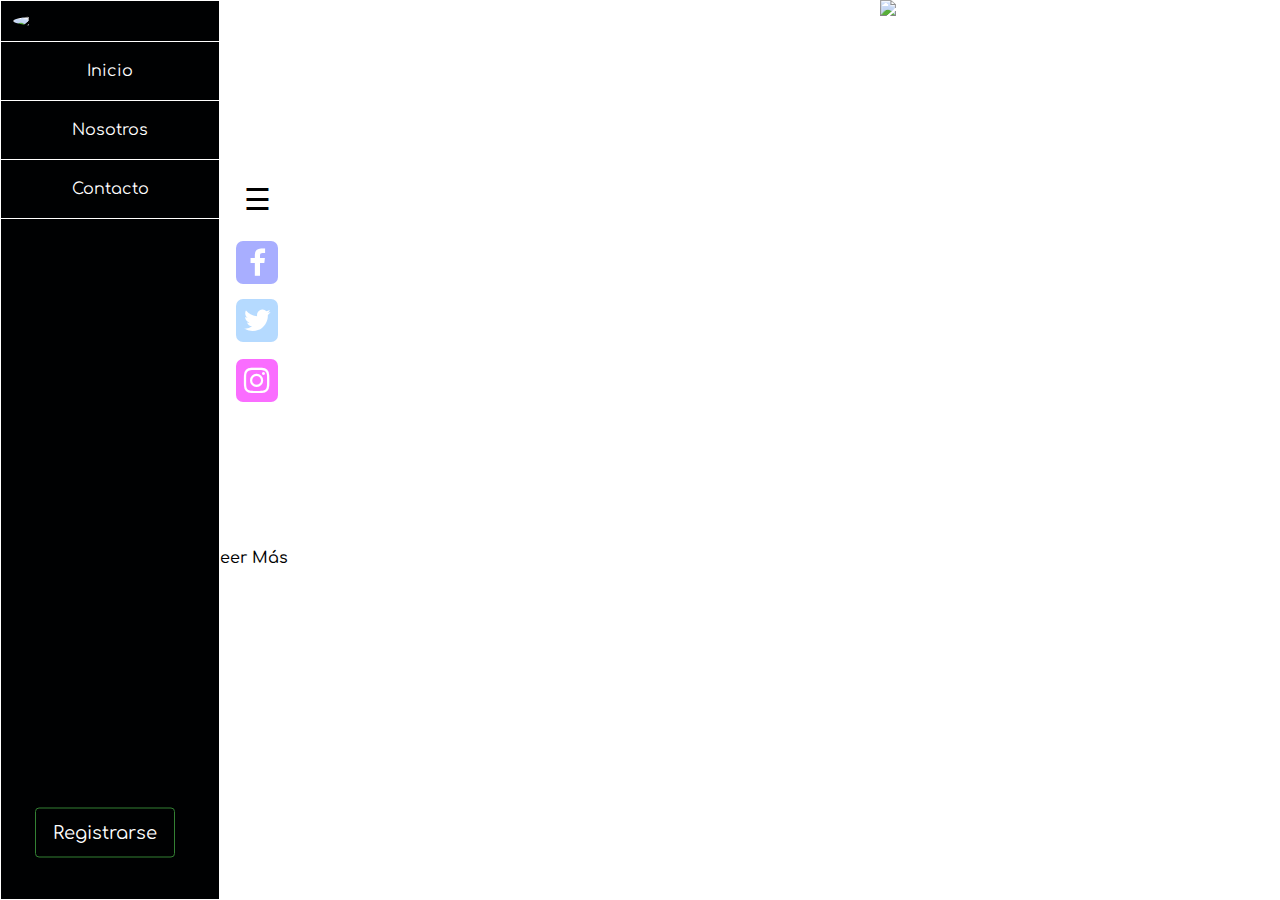
==== index.html @ b9a4e76d "Add files via upload" ====
<!--Catalina-->
<!DOCTYPE html>
<html lang="en">

<head>
    <meta charset="UTF-8">
    <meta http-equiv="X-UA-Compatible" content="IE=edge">
    <meta name="viewport" content="width=device-width, initial-scale=1.0">
    <title>ClassPort</title>
    <link rel="stylesheet" href="https://cdnjs.cloudflare.com/ajax/libs/font-awesome/4.7.0/css/font-awesome.css" integrity="sha512-5A8nwdMOWrSz20fDsjczgUidUBR8liPYU+WymTZP1lmY9G6Oc7HlZv156XqnsgNUzTyMefFTcsFH/tnJE/+xBg==" crossorigin="anonymous" referrerpolicy="no-referrer"
    />
    <link rel="stylesheet" href="estilos.css">
</head>

<body>
    <nav id="landing_navbar" class="active">
        <img src="img/A..png" id="navbar_logo">
        <div class="toggle-btn"><span>&#9776;</span></div>
        <div class="face-btn"><span><a href="#"></a><i class="fa fa-facebook" aria-hidden="true"></i></span></div>
        <div class="twitter-btn"><span><a href="#"></a><i class="fa fa-twitter" aria-hidden="true"></i></span></div>
        <div class="inst-btn"><span><a href="#"></a><i class="fa fa-instagram" aria-hidden="true"></i></span></div>
        <ul>
            <li><a href="">Inicio</a></li>
            <li><a href="">Nosotros</a></li>
            <li><a href="">Contacto</a></li>
        </ul>
        <button id="btn_irRegistro"><a id="link_registro" href="registro.html">Registrarse</a></button>
    </nav>
    <script src="main.js" charset="utf-8"></script>

    <section>
        <div class="logo">ClassPort</div>
        <div class="bg"><img src="img/character.png"></div>
        <div class="content">
            <h2>Let's Make<br>Somenthing Creative</h2>
            <p>Lorem ipsum dolor sit, amet consectetur adipisicing elit. Iste aliquam voluptate inventore obcaecati facere, dolorem accusamus qui a nesciunt provident incidunt libero distinctio possimus, dolor et id officia debitis natus.</p>
            <a href="#">Leer Más</a>
        </div>
        <!-- <p class="CopyrightText">©2021. ClassPort G7</p> -->
        <div class="menudos"></div>
    </section>


</body>

</html>
---- estilos.css ----
/*Daniela*/

@import url('https://fonts.googleapis.com/css2?family=Comfortaa&display=swap');
* {
    margin: 0px;
    padding: 0px;
    box-sizing: border-box;
    font-family: 'Comfortaa', cursive;
}

body {
    background-image: url(img/4..jpeg);
}

section {
    position: absolute;
    padding: 100px;
    display: flex;
    justify-content: flex-start;
    align-items: center;
    min-height: 100vh;
    left: 80px;
}

section .logo {
    position: absolute;
    visibility: hidden;
    top: 30px;
    color: #fff;
    font-weight: 700;
    font-size: 2em;
    z-index: 100;
    cursor: pointer;
}

.bg {
    position: absolute;
    height: 100%;
    left: 800px;
}

.bg img {
    max-width: 380px;
    animation: animate 5s linear infinite;
}

@keyframes animate {
    0%,
    100% {
        transform: translateY(50px);
    }
    50% {
        transform: translateY(80px);
    }
}

section .content {
    max-width: 650px;
}

section .content h2 {
    color: #fff;
    font-size: 3em;
    font-weight: 700;
    line-height: 1.1em;
}

section .content p {
    color: #fff;
    font-size: 1.1em;
    margin: 20px 0 10px;
}

section .content a {
    color: rgb(0, 0, 0);
    background: #ffffff;
    font-size: 1em;
    margin: 20px 0;
    font-weight: 500;
    display: inline-block;
    padding: 10px 30px;
    text-decoration: none;
}


/*.CopyrightText {
    position: absolute;
    bottom: 20px;
    color: #fff;
    font-size: 1.1em;
    margin: 20px;
} */

#landing_navbar {
    position: fixed;
    width: 220px;
    height: 100%;
    background: #000102;
    font-family: 'Comfortaa', cursive;
    left: -220px;
    transition: all 500ms linear;
    border: 1px #fff solid;
    z-index: 100;
}

#landing_navbar.active {
    left: 0;
    position: fixed;
}

#landing_navbar ul li {
    color: rgba(255, 255, 255, 0.9);
    text-align: center;
    padding: 20px 10px;
    list-style: none;
    border-bottom: 1px solid rgb(255, 255, 255);
}

li:first-child {
    border-top: 1px solid rgb(255, 255, 255);
}

#landing_navbar a {
    text-decoration: none;
    color: #fff;
}

#navbar_logo {
    border-radius: 50%;
    display: block;
    margin: 0 auto;
    padding: 12px;
}

button {
    position: absolute;
    top: 94%;
    left: 19%;
    transform: translate(-5%, -75%);
}

button {
    background: none;
    color: #ccc;
    width: 140px;
    height: 50px;
    border: 1px solid #338033;
    font-size: 18px;
    border-radius: 4px;
    transition: .6s;
    overflow: hidden;
}

button:focus {
    outline: none;
}

button::before {
    content: '';
    display: block;
    position: absolute;
    background: rgba(255, 255, 255, .5);
    width: 60px;
    height: 100%;
    left: 0;
    top: 0;
    opacity: .5s;
    filter: blur(30px);
    transform: translateX(-130px) skewX(-15deg);
}

button::after {
    content: '';
    display: block;
    position: absolute;
    background: rgba(255, 255, 255, .2);
    width: 30px;
    height: 100%;
    left: 30px;
    top: 0;
    opacity: 0;
    filter: blur(30px);
    transform: translate(-100px) scaleX(-15deg);
}

button:hover {
    background: #338033;
    cursor: pointer;
}

button:hover:before {
    transform: translateX(300px) skew(-15deg);
    opacity: .6;
    transition: .7s;
}

button:hover::after {
    transform: translateX(300px) skew(-15deg);
    opacity: 1;
    transition: .7s;
}


/*Camilo*/

#title {
    font-family: 'Comfortaa', cursive;
    font-size: 50px;
    margin-left: 250px;
    margin-right: 30px;
    padding: 1em;
}

.parrafo1 {
    font-family: 'Comfortaa', cursive;
    width: 1000px;
    margin-left: 250px;
    margin-right: 30px;
}

.parrafo2 {
    font-family: 'Comfortaa', cursive;
    width: 400px;
    transform: translate(250px);
}

.subtitle {
    font-family: 'Comfortaa', cursive;
    transform: translate(250px);
    padding: 1em;
    margin-top: 20px;
}

#landing_navbar .toggle-btn {
    position: absolute;
    left: 235px;
    top: 180px;
    cursor: pointer;
}

#landing_navbar .toggle-btn span {
    display: block;
    color: rgb(0, 0, 0);
    width: 42px;
    height: 43px;
    text-align: center;
    font-size: 30px;
    border: rgb(255, 255, 255) 1px solid;
    background-color: #ffffff;
    border-radius: 7px;
}

#landing_navbar .face-btn {
    position: absolute;
    left: 235px;
    top: 240px;
    cursor: pointer;
}

#landing_navbar .face-btn span {
    display: block;
    color: #fff;
    width: 42px;
    height: 43px;
    text-align: center;
    padding: 7px;
    font-size: 30px;
    border: rgb(#000dbe) 1px solid;
    background-color: #a8aeff;
    border-radius: 7px;
}

#landing_navbar .twitter-btn {
    position: absolute;
    left: 235px;
    top: 298px;
    cursor: pointer;
}

#landing_navbar .twitter-btn span {
    display: block;
    color: #fff;
    width: 42px;
    height: 43px;
    text-align: center;
    padding: 6px;
    font-size: 30px;
    border: rgb(#61b0ff) 1px solid;
    background-color: #b5daff;
    border-radius: 7px;
}

#landing_navbar .inst-btn {
    position: absolute;
    left: 235px;
    top: 358px;
    cursor: pointer;
}

#landing_navbar .inst-btn span {
    display: block;
    color: #fff;
    width: 42px;
    height: 43px;
    text-align: center;
    padding: 6px;
    font-size: 30px;
    border: rgb(#fa6dff) 1px solid;
    background-color: #fa6dff;
    border-radius: 7px;
}

#form_registro_usuario {
    text-align: center;
    padding: 10%;
    display: block;
}

.warnings {
    width: 200px;
    text-align: center;
    margin: auto;
    color: #B06AB3;
    padding-top: 20px;
}

.ingresar {
    position: absolute;
    top: 70%;
    left: 45%;
    transform: translate(-5%, -75%);
    background: none;
    color: rgb(255, 255, 255);
}

h1 {
    padding: 60px;
}
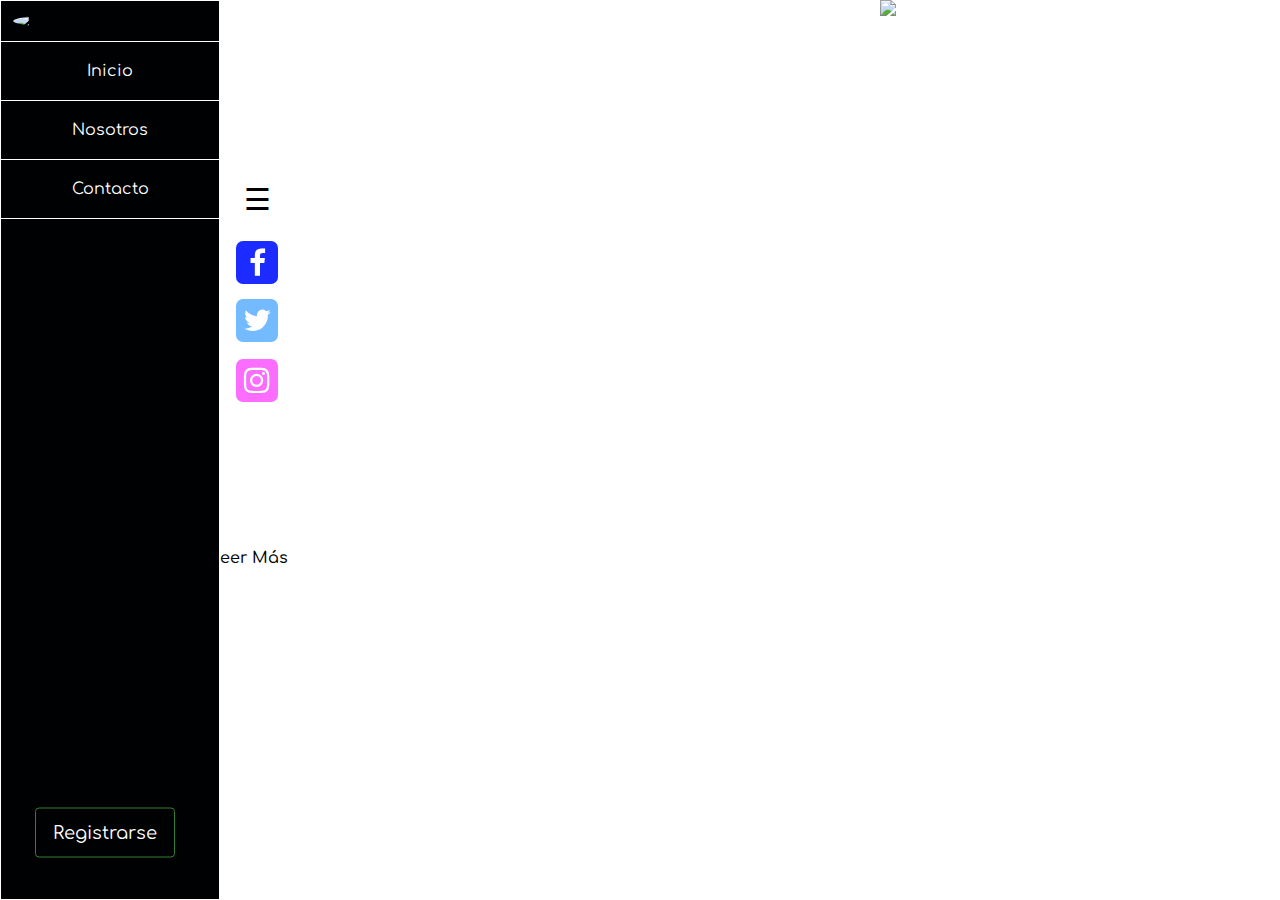
==== commit e98afbd3: "Update index.html" ====
--- a/index.html
+++ b/index.html
@@ -21,7 +21,7 @@
         <div class="inst-btn"><span><a href="#"></a><i class="fa fa-instagram" aria-hidden="true"></i></span></div>
         <ul>
             <li><a href="">Inicio</a></li>
-            <li><a href="">Nosotros</a></li>
+            <li><a href="nosotros.html">Nosotros</a></li>
             <li><a href="">Contacto</a></li>
         </ul>
         <button id="btn_irRegistro"><a id="link_registro" href="registro.html">Registrarse</a></button>
@@ -43,4 +43,4 @@
 
 </body>
 
-</html>+</html>
--- a/estilos.css
+++ b/estilos.css
@@ -266,7 +266,7 @@
     padding: 7px;
     font-size: 30px;
     border: rgb(#000dbe) 1px solid;
-    background-color: #a8aeff;
+    background-color: #1c2bff;
     border-radius: 7px;
 }
 
@@ -285,8 +285,8 @@
     text-align: center;
     padding: 6px;
     font-size: 30px;
-    border: rgb(#61b0ff) 1px solid;
-    background-color: #b5daff;
+    border: rgb(#399cff) 1px solid;
+    background-color: #74baff;
     border-radius: 7px;
 }
 
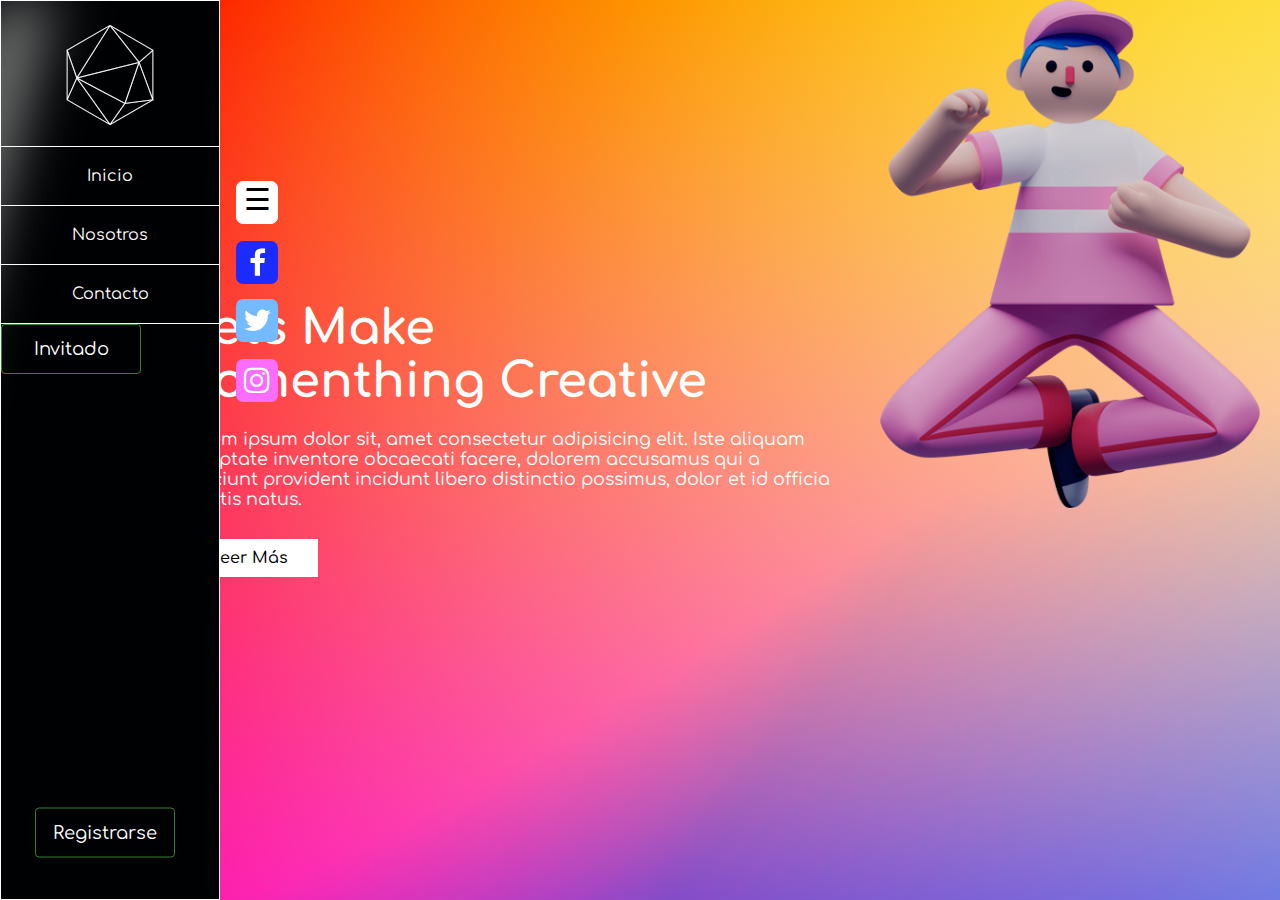
==== commit e4dc0eec: "Update index.html" ====
--- a/index.html
+++ b/index.html
@@ -24,6 +24,7 @@
             <li><a href="nosotros.html">Nosotros</a></li>
             <li><a href="">Contacto</a></li>
         </ul>
+        <button id="btn_Invitado"><a href="invitado.html">Invitado</a></button>
         <button id="btn_irRegistro"><a id="link_registro" href="registro.html">Registrarse</a></button>
     </nav>
     <script src="main.js" charset="utf-8"></script>
--- a/estilos.css
+++ b/estilos.css
@@ -132,7 +132,7 @@
     padding: 12px;
 }
 
-button {
+#btn_irRegistro {
     position: absolute;
     top: 94%;
     left: 19%;
@@ -335,4 +335,39 @@
 
 h1 {
     padding: 60px;
-}+}
+
+/* para dar el estilo a registro*/
+
+#form_registro_usuario {
+    width: 400px;
+    background: #16151b;
+    padding: 30px;
+    margin: auto;
+    margin-top: 100px;
+    border-radius: 4px;
+    color: white;
+    box-shadow: 7px 13px 37px #000;
+}
+
+#form_registro_usuario h4 {
+    font-size: 22px;
+    margin-bottom: 20px;
+}
+
+#form_registro_usuario p {
+    height: 40px;
+    text-align: center;
+    font-size: 18px;
+    line-height: 40px;
+}
+
+#form_registro_usuario a {
+    color: white;
+    text-decoration: none;
+}
+
+#form_registro_usuario a:hover {
+    color: white;
+    text-decoration: underline;
+}
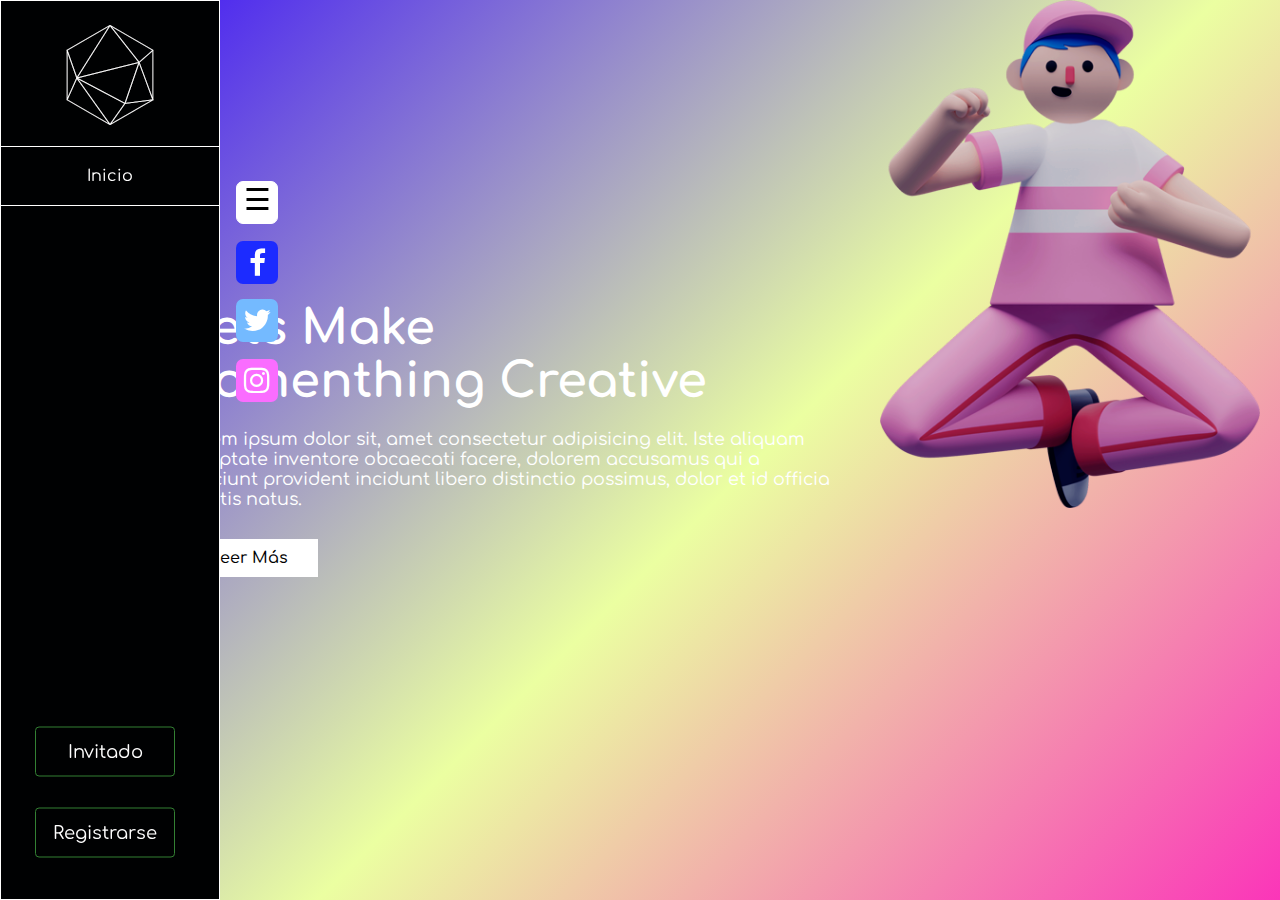
==== commit eec0ccde: "Update index.html" ====
--- a/index.html
+++ b/index.html
@@ -21,8 +21,6 @@
         <div class="inst-btn"><span><a href="#"></a><i class="fa fa-instagram" aria-hidden="true"></i></span></div>
         <ul>
             <li><a href="">Inicio</a></li>
-            <li><a href="nosotros.html">Nosotros</a></li>
-            <li><a href="">Contacto</a></li>
         </ul>
         <button id="btn_Invitado"><a href="invitado.html">Invitado</a></button>
         <button id="btn_irRegistro"><a id="link_registro" href="registro.html">Registrarse</a></button>
--- a/estilos.css
+++ b/estilos.css
@@ -9,7 +9,25 @@
 }
 
 body {
-    background-image: url(img/4..jpeg);
+    background-image: linear-gradient(135deg, #2f00ff, #ebffa1, #ff00bf, #bbb9ff, #cc00ff, #ff8692, #fff67c);
+    background-size: 500%;
+    animation: fanimado 10s infinite;
+    display: flex;
+    justify-content: center;
+    align-items: center;
+    min-height: 100vh;
+}
+
+@keyframes fanimado {
+    0% {
+        background-position: 0% 50%;
+    }
+    50% {
+        background-position: 100% 50%;
+    }
+    100% {
+        background-position: 0% 50%;
+    }
 }
 
 section {
@@ -135,6 +153,13 @@
 #btn_irRegistro {
     position: absolute;
     top: 94%;
+    left: 19%;
+    transform: translate(-5%, -75%);
+}
+
+#btn_Invitado {
+    position: absolute;
+    top: 85%;
     left: 19%;
     transform: translate(-5%, -75%);
 }
